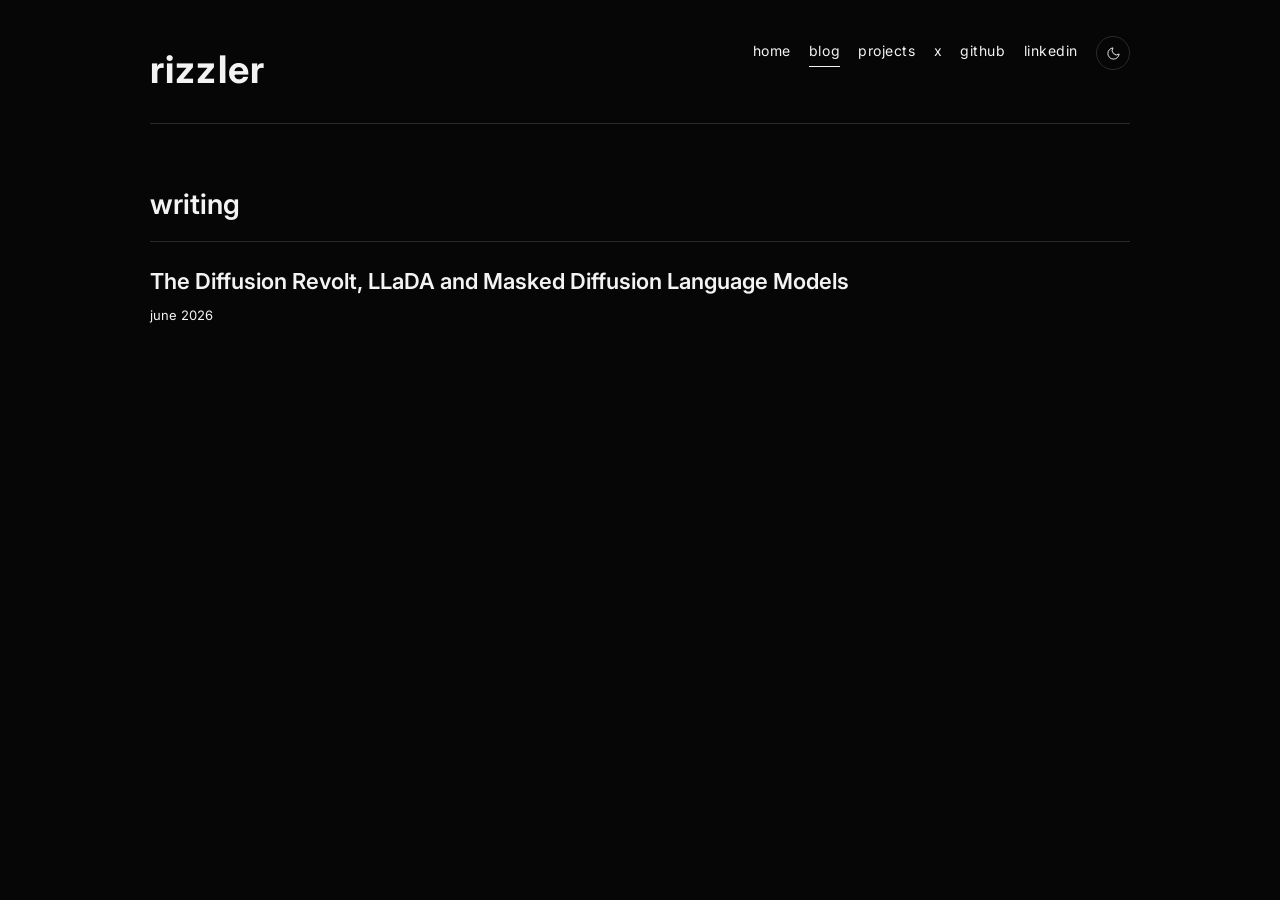
==== blogs.html @ c1a8ac2c "feat:portfolio anim" ====
<!DOCTYPE html>
<html lang="en">

<head>
  <meta charset="UTF-8">
  <meta name="viewport" content="width=device-width, initial-scale=1.0">
  <title>blog - rizzler</title>
  <meta name="description" content="Writing by rizzler — systems, inference, open source.">
  <link rel="preconnect" href="https://fonts.googleapis.com">
  <link rel="preconnect" href="https://fonts.gstatic.com" crossorigin>
  <link
    href="https://fonts.googleapis.com/css2?family=Cormorant+Garamond:wght@400;500;600&family=IBM+Plex+Mono:wght@400;500&family=Newsreader:opsz,wght@6..72,400;500;600&display=swap"
    rel="stylesheet">
  <link rel="stylesheet" href="style.css">
</head>

<body>
  <div class="container">
    <header>
      <h1 class="site-title">rizzler</h1>
      <nav>
        <a href="index.html" class="nav-link">home</a>
        <a href="blogs.html" class="nav-link active">blog</a>
        <a href="projects.html" class="nav-link">projects</a>
        <a href="https://x.com/realrizzler13" class="nav-link" target="_blank">X</a>
        <a href="https://github.com/rizzler13" class="nav-link" target="_blank">GitHub</a>
        <a href="https://www.linkedin.com/in/chinmayi-kr" class="nav-link" target="_blank">LinkedIn</a>
        <button class="theme-toggle" id="themeToggle" aria-label="Toggle theme">
          <svg class="theme-icon sun-icon" xmlns="http://www.w3.org/2000/svg" viewBox="0 0 24 24">
            <circle cx="12" cy="12" r="5" />
            <path
              d="M12 1v6m0 6v6m8.66-7H15m-6 0H3m15.66 7.66l-4.24-4.24m-4.24 0L5.34 4.34m13.32 15.32l-4.24-4.24m-4.24 0L5.34 19.66" />
          </svg>
          <svg class="theme-icon moon-icon" xmlns="http://www.w3.org/2000/svg" viewBox="0 0 24 24">
            <path d="M21 12.79A9 9 0 1 1 11.21 3 7 7 0 0 0 21 12.79z" />
          </svg>
        </button>
      </nav>
    </header>

    <main>
      <section class="writing-section" style="padding-top: 28px;">
        <h2 class="section-heading">writing</h2>
        <div class="blog-list">
          <article class="blog-item">
            <h3 class="blog-title"><a href="https://diffusiononmlx.netlify.app/" target="_blank">The Diffusion Revolt,
                LLaDA and Masked Diffusion Language Models</a></h3>
            <p class="blog-date">june 2026</p>
          </article>
        </div>
      </section>
    </main>
  </div>

  <script>
    (function () {
      const toggle = document.getElementById('themeToggle');
      const body = document.body;
      if ((localStorage.getItem('theme') || 'dark') === 'dark') body.classList.add('dark-mode');
      toggle.addEventListener('click', () => {
        body.classList.toggle('dark-mode');
        localStorage.setItem('theme', body.classList.contains('dark-mode') ? 'dark' : 'light');
      });
    })();
  </script>
</body>

</html>
---- style.css ----
@import url('https://fonts.googleapis.com/css2?family=Cormorant+Garamond:wght@400;500;600&family=IBM+Plex+Mono:wght@400;500&family=Inter:wght@400;500;600;700&family=Newsreader:opsz,wght@6..72,400;500;600&display=swap');

:root {
  --bg-color: #c8c1b4;
  --surface-color: #c8c1b4;
  --panel-bg: #c8c1b4;
  --text-primary: #111111;
  --text-color: #111111;
  --text-secondary: #111111;
  --text-muted: #4a4540;
  --link-color: #111111;
  --link-hover: #111111;
  --border-color: #b0a99c;
  --code-bg: #beb7ab;
  --blockquote-color: #111111;
  --panel-strong: #111111;
  --accent: #111111;
  --selection-bg: #111111;
  --selection-text: #c8c1b4;
  --canvas-1: #111111;
  --canvas-2: #2c2c2c;
  --canvas-3: #454545;
  --canvas-4: #5f5f5f;
  --canvas-5: #787878;
  --canvas-6: #929292;
  --monospace: 'IBM Plex Mono', 'SFMono-Regular', Consolas, monospace;
}

body.dark-mode {
  --bg-color: #060606;
  --surface-color: #060606;
  --panel-bg: #060606;
  --text-primary: #f3f3f3;
  --text-color: #f3f3f3;
  --text-secondary: #f3f3f3;
  --text-muted: #f3f3f3;
  --link-color: #f3f3f3;
  --link-hover: #f3f3f3;
  --border-color: #2a2a2a;
  --code-bg: #121212;
  --blockquote-color: #f3f3f3;
  --panel-strong: #f3f3f3;
  --accent: #f3f3f3;
  --selection-bg: #f3f3f3;
  --selection-text: #060606;
  --canvas-1: #f3f3f3;
  --canvas-2: #dddddd;
  --canvas-3: #c5c5c5;
  --canvas-4: #acacac;
  --canvas-5: #949494;
  --canvas-6: #7b7b7b;
}

* {
  margin: 0;
  padding: 0;
  box-sizing: border-box;
}

html {
  scroll-behavior: smooth;
  background: var(--bg-color);
}

body {
  min-height: 100vh;
  background: var(--bg-color);
  color: var(--text-color);
  font-family: 'Inter', 'Helvetica Neue', Helvetica, Arial, sans-serif;
  font-size: 17px;
  line-height: 1.75;
  -webkit-font-smoothing: antialiased;
  -moz-osx-font-smoothing: grayscale;
  transition: background-color 0.25s ease, color 0.25s ease;
}

a {
  color: var(--link-color);
  text-decoration: none;
  transition: color 0.2s ease, border-color 0.2s ease;
}

a:hover {
  color: var(--link-hover);
}

code, pre, samp, kbd {
  font-family: var(--monospace);
}

.content-card,
.container {
  width: min(980px, calc(100% - 48px));
  margin: 0 auto;
  padding: 36px 0 56px;
  background: var(--surface-color);
  animation: fadeIn 0.45s ease-out both;
}

header {
  display: flex;
  justify-content: space-between;
  align-items: flex-start;
  gap: 20px;
  flex-wrap: wrap;
  padding: 0 0 20px;
  border-bottom: 1px solid var(--border-color);
}

.header-brand {
  display: flex;
  align-items: center;
  gap: 14px;
}

.site-title {
  font-family: 'Inter', 'Helvetica Neue', Helvetica, Arial, sans-serif;
  font-size: 38px;
  font-weight: 700;
  letter-spacing: 0.03em;
  color: var(--text-primary);
}

.lorenz-container {
  width: 112px;
  height: 68px;
  flex-shrink: 0;
  pointer-events: none;
}

#lorenzCanvas {
  display: block;
  width: 100% !important;
  height: 100% !important;
  background: transparent;
}

nav {
  display: flex;
  align-items: center;
  flex-wrap: wrap;
  gap: 10px 18px;
}

.nav-link {
  color: var(--text-secondary);
  font-size: 14px;
  letter-spacing: 0.04em;
  text-transform: lowercase;
  border-bottom: 1px solid transparent;
  padding-bottom: 2px;
}

.nav-link:hover,
.nav-link.active {
  color: var(--text-primary);
  border-bottom-color: currentColor;
}

.theme-toggle {
  width: 34px;
  height: 34px;
  border: 1px solid var(--border-color);
  border-radius: 999px;
  background: transparent;
  color: var(--text-primary);
  display: inline-flex;
  align-items: center;
  justify-content: center;
  cursor: pointer;
  transition: border-color 0.2s ease, background-color 0.2s ease, transform 0.2s ease;
}

.theme-toggle:hover {
  border-color: var(--text-primary);
  transform: translateY(-1px);
}

.theme-toggle svg {
  width: 15px;
  height: 15px;
  fill: none;
  stroke: currentColor;
  stroke-width: 1.5;
}

.theme-icon {
  display: block;
}

body.dark-mode .sun-icon { display: none; }
body.dark-mode .moon-icon { display: block; }
body:not(.dark-mode) .sun-icon { display: block; }
body:not(.dark-mode) .moon-icon { display: none; }

main {
  display: grid;
  gap: 40px;
  padding-top: 28px;
}

.intro-grid,
.notes-grid {
  display: grid;
  gap: 32px;
  align-items: start;
}

.intro-grid {
  grid-template-columns: minmax(0, 1.35fr) minmax(280px, 0.9fr);
}

.notes-grid {
  grid-template-columns: minmax(0, 1.25fr) minmax(250px, 0.85fr);
}

.greeting {
  font-family: 'Inter', 'Helvetica Neue', Helvetica, Arial, sans-serif;
  font-size: clamp(46px, 5vw, 64px);
  font-weight: 700;
  line-height: 0.98;
  letter-spacing: -0.02em;
  color: var(--text-primary);
  margin-bottom: 20px;
}

.lede {
  max-width: 44ch;
  color: var(--text-secondary);
  font-size: 17px;
  margin-bottom: 10px;
}

.bio p {
  margin-bottom: 18px;
}

.bio p:last-child {
  margin-bottom: 0;
}

.bio strong {
  color: var(--text-primary);
}

.bio a {
  border-bottom: 1px solid currentColor;
}

.ascii-panel {
  border: 0;
  background: transparent;
  padding: 0;
}

.ascii-art {
  min-height: 18em;
  white-space: pre;
  overflow: hidden;
  font-family: var(--monospace);
  font-size: 12px;
  line-height: 1.02;
  color: var(--panel-strong);
}

.ascii-art-compact {
  min-height: 10.6em;
  font-size: 11px;
}

.side-notes {
  display: grid;
  gap: 0;
}

.sr-only {
  position: absolute;
  width: 1px;
  height: 1px;
  padding: 0;
  margin: -1px;
  overflow: hidden;
  clip: rect(0, 0, 0, 0);
  white-space: nowrap;
  border: 0;
}

.section-heading {
  font-family: 'Inter', 'Helvetica Neue', Helvetica, Arial, sans-serif;
  font-size: 28px;
  font-weight: 600;
  color: var(--text-primary);
  margin-bottom: 20px;
  padding-bottom: 12px;
  border-bottom: 1px solid var(--border-color);
}

.blog-list {
  max-width: 100%;
}

.blog-item {
  padding: 0 0 20px;
  margin-bottom: 20px;
  border-bottom: 1px solid var(--border-color);
}

.blog-item:last-child {
  margin-bottom: 0;
  padding-bottom: 0;
  border-bottom: 0;
}

.blog-title {
  font-family: 'Inter', 'Helvetica Neue', Helvetica, Arial, sans-serif;
  font-size: 22px;
  font-weight: 600;
  margin-bottom: 4px;
}

.blog-title a {
  color: var(--text-primary);
  border-bottom: 1px solid transparent;
}

.blog-title a:hover {
  border-bottom-color: currentColor;
}

.blog-date,
.blog-meta {
  color: var(--text-muted);
  font-size: 13px;
}

.back-link {
  display: inline-block;
  margin-bottom: 24px;
  font-size: 14px;
  color: var(--text-secondary);
  border-bottom: 1px solid transparent;
}

.back-link:hover {
  border-bottom-color: currentColor;
}

::selection {
  background: var(--selection-bg);
  color: var(--selection-text);
}

@keyframes fadeIn {
  from { opacity: 0; transform: translateY(12px); }
  to { opacity: 1; transform: translateY(0); }
}

@media screen and (max-width: 900px) {
  .intro-grid,
  .notes-grid {
    grid-template-columns: 1fr;
  }

  .content-card,
  .container {
    width: min(980px, calc(100% - 40px));
    padding-top: 28px;
    padding-bottom: 40px;
  }
}

@media screen and (max-width: 768px) {
  .site-title { font-size: 32px; }
  .lorenz-container { width: 92px; height: 56px; }
  .greeting { font-size: 42px; }
  .nav-link { font-size: 13px; }
  .ascii-art { font-size: 10px; }
}

@media screen and (max-width: 480px) {
  .content-card,
  .container {
    width: calc(100% - 24px);
    padding-top: 20px;
    padding-bottom: 28px;
  }

  header { gap: 14px; padding-bottom: 16px; }
  .header-brand { gap: 10px; }
  .site-title { font-size: 26px; }
  .lorenz-container { width: 76px; height: 46px; }
  .greeting { font-size: 34px; }

  .lede, .bio p { font-size: 15px; }
  .ascii-art { min-height: 15em; font-size: 9px; }
  .ascii-art-compact { min-height: 8.8em; }
}

@media (prefers-reduced-motion: reduce) {
  html, body, .content-card, .container, .greeting, .theme-toggle {
    animation: none !important;
    transition: none !important;
  }
}
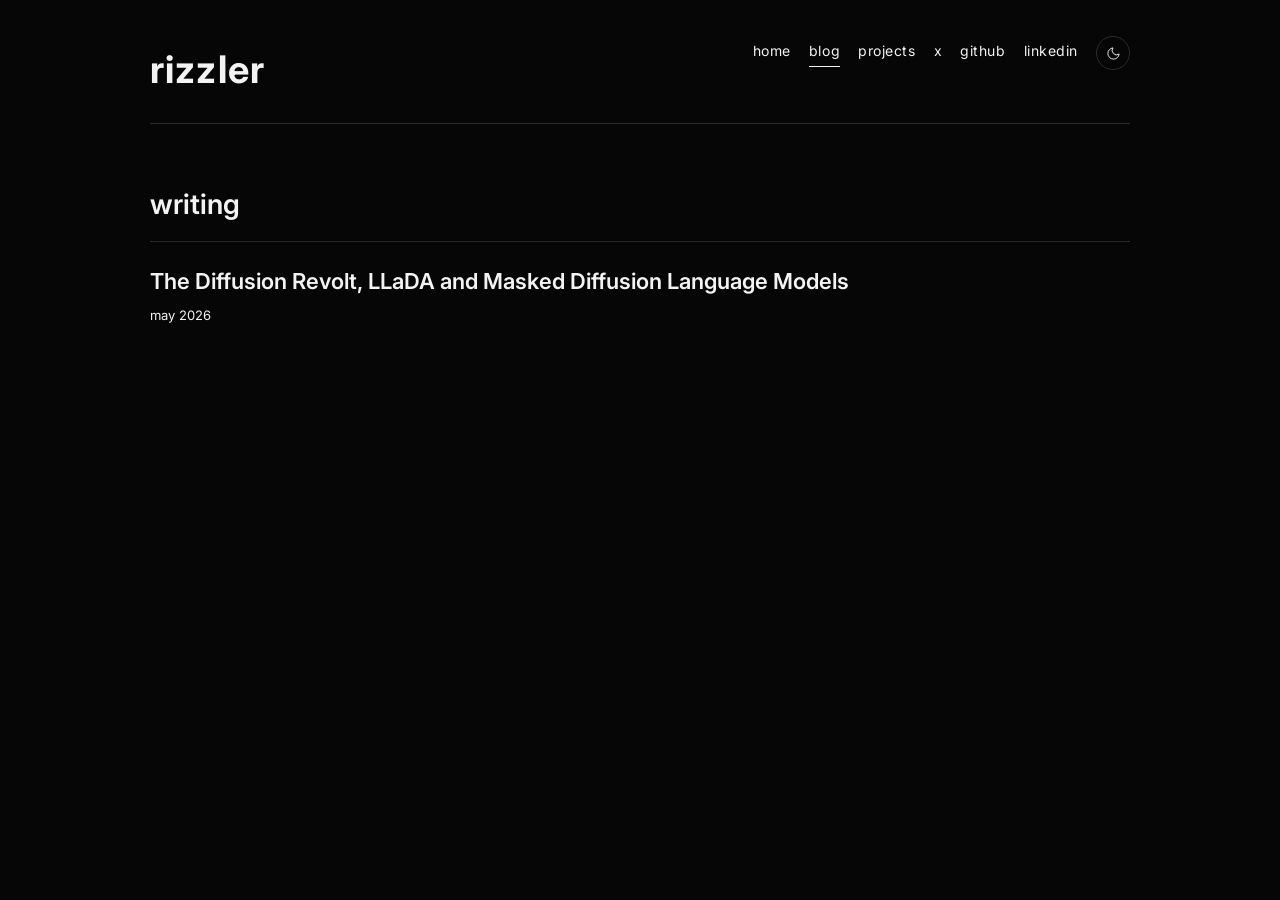
==== commit 5374b0b6: "blog: date update" ====
--- a/blogs.html
+++ b/blogs.html
@@ -45,7 +45,7 @@
           <article class="blog-item">
             <h3 class="blog-title"><a href="https://diffusiononmlx.netlify.app/" target="_blank">The Diffusion Revolt,
                 LLaDA and Masked Diffusion Language Models</a></h3>
-            <p class="blog-date">june 2026</p>
+            <p class="blog-date">may 2026</p>
           </article>
         </div>
       </section>
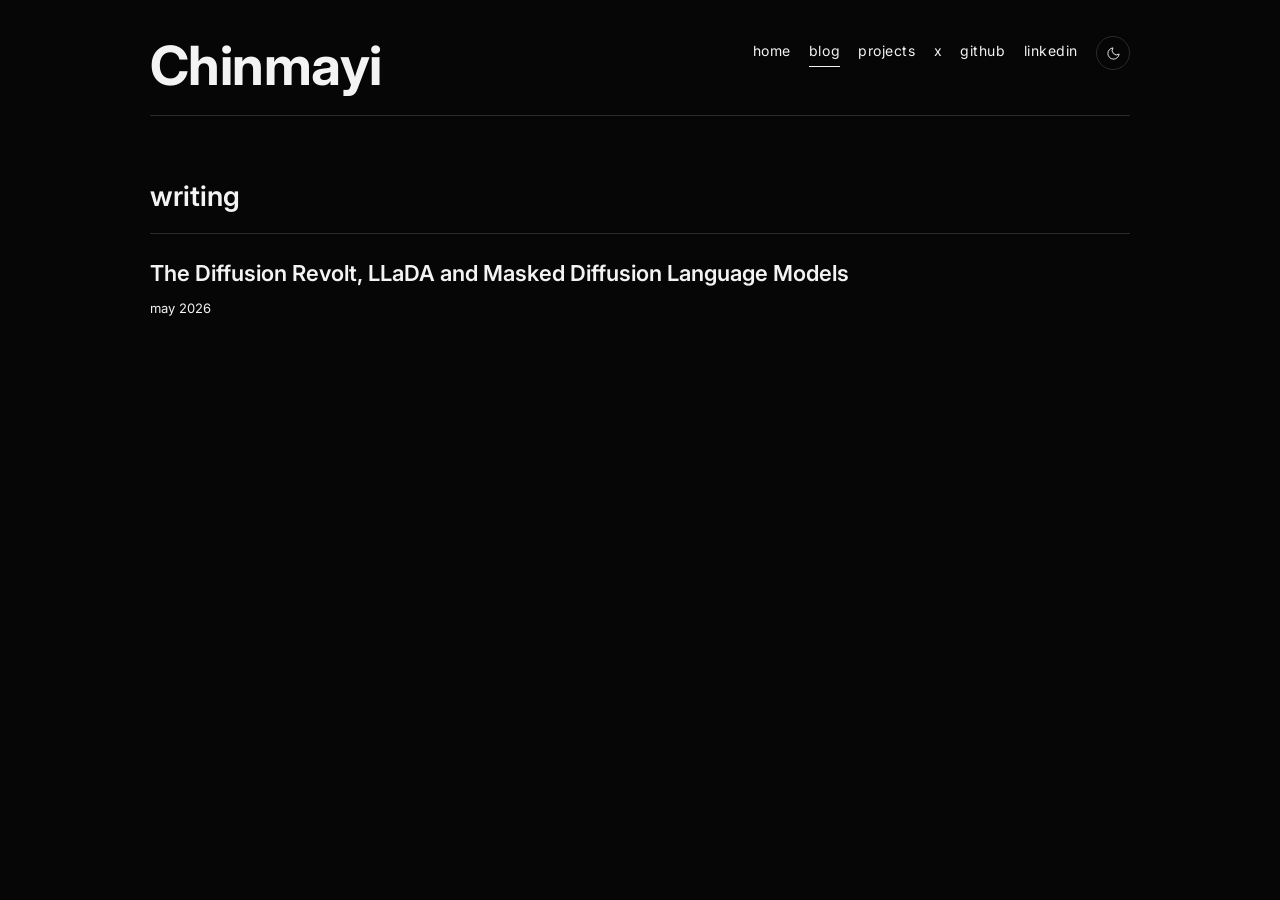
==== commit 4f7e1e04: "heading regulations and minor edits" ====
--- a/blogs.html
+++ b/blogs.html
@@ -4,8 +4,8 @@
 <head>
   <meta charset="UTF-8">
   <meta name="viewport" content="width=device-width, initial-scale=1.0">
-  <title>blog - rizzler</title>
-  <meta name="description" content="Writing by rizzler — systems, inference, open source.">
+  <title>blog - Chinmayi</title>
+  <meta name="description" content="Writing by Chinmayi — systems, inference, open source.">
   <link rel="preconnect" href="https://fonts.googleapis.com">
   <link rel="preconnect" href="https://fonts.gstatic.com" crossorigin>
   <link
@@ -17,7 +17,7 @@
 <body>
   <div class="container">
     <header>
-      <h1 class="site-title">rizzler</h1>
+      <h1 class="site-title">Chinmayi</h1>
       <nav>
         <a href="index.html" class="nav-link">home</a>
         <a href="blogs.html" class="nav-link active">blog</a>
--- a/style.css
+++ b/style.css
@@ -115,10 +115,11 @@
 
 .site-title {
   font-family: 'Inter', 'Helvetica Neue', Helvetica, Arial, sans-serif;
-  font-size: 38px;
+  font-size: clamp(38px, 5.5vw, 54px);
   font-weight: 700;
-  letter-spacing: 0.03em;
-  color: var(--text-primary);
+  letter-spacing: -0.01em;
+  color: var(--text-primary);
+  line-height: 1.1;
 }
 
 .lorenz-container {
@@ -216,10 +217,10 @@
 
 .greeting {
   font-family: 'Inter', 'Helvetica Neue', Helvetica, Arial, sans-serif;
-  font-size: clamp(46px, 5vw, 64px);
+  font-size: clamp(28px, 3.8vw, 36px);
   font-weight: 700;
-  line-height: 0.98;
-  letter-spacing: -0.02em;
+  line-height: 1.1;
+  letter-spacing: -0.015em;
   color: var(--text-primary);
   margin-bottom: 20px;
 }
@@ -370,9 +371,9 @@
 }
 
 @media screen and (max-width: 768px) {
-  .site-title { font-size: 32px; }
+  .site-title { font-size: 36px; }
   .lorenz-container { width: 92px; height: 56px; }
-  .greeting { font-size: 42px; }
+  .greeting { font-size: 28px; }
   .nav-link { font-size: 13px; }
   .ascii-art { font-size: 10px; }
 }
@@ -387,9 +388,9 @@
 
   header { gap: 14px; padding-bottom: 16px; }
   .header-brand { gap: 10px; }
-  .site-title { font-size: 26px; }
+  .site-title { font-size: 28px; }
   .lorenz-container { width: 76px; height: 46px; }
-  .greeting { font-size: 34px; }
+  .greeting { font-size: 22px; }
 
   .lede, .bio p { font-size: 15px; }
   .ascii-art { min-height: 15em; font-size: 9px; }
